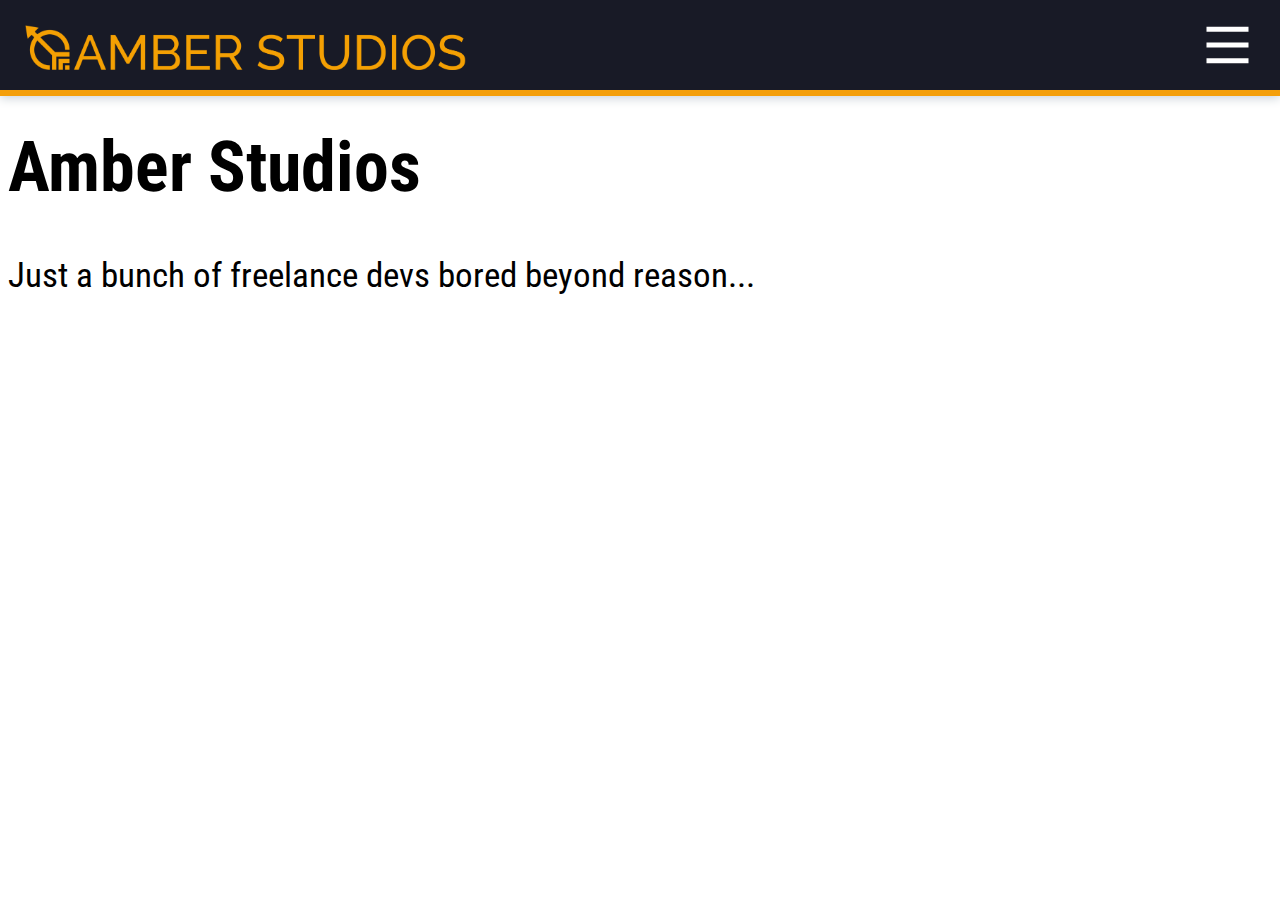
==== index.html @ 81653a92 "Update index.html" ====
<!DOCTYPE html>
<html>
  <head>
    
    <title>Amber Studios</title>
    <meta charset="UTF-8">
    <link rel="icon" type="image/png" href="img/Icon.png"/>
    <link href="css/style.css" rel="stylesheet">
    
  </head>
  
  <body>
    <div id="navcontainer">
      
      <script type="text/javascript" src="../js/navScript.js"></script>
    </div>
    
    <div class="heading">
      <h1>Amber Studios</h1>
      <p>Just a bunch of freelance devs bored beyond reason...</p>
    </div>
    
    
    <div class="main">
      <div id="WMbackground">
        <!--<img src="../img/watermarkBG.svg" alt="Watermarked Background"> -->
      </div>
    </div>
    
    <script src="../js/pageInit.js"></script>
	
    
    <!--div class="heading"> </div>
    <h1> Games </h1>
    <div class='seasons'>
      A Tale of Seasons<br/>—
      <p>Overpowered by the nefarious Dankme, King Ekmand has scattered the powerful elemental gems throughout the kingdom, causing ever-growing instability of the seasons. Save the kingdom by reuniting the gems and overthrowing the ruthless dictator!</p>
    </div> -->
    
  </body>


</html>
---- css/style.css ----
@import url('https://fonts.googleapis.com/css2?family=Roboto+Condensed&display=swap');
@import url('https://fonts.googleapis.com/css2?family=Quicksand&display=swap');
@import url('https://fonts.googleapis.com/css2?family=Metal+Mania&display=swap');

html {
	width: 100vw;
}

body {
	font-family: 'Roboto Condensed';
	font-size: 35px;
	overflow-x: hidden;
}

#overlay {
	width: 100%;
	height: 90%;
	background-color: rgb(0,0,0);
	position: fixed;
	opacity: 0;
	bottom: -6px;
	transition: all 0.7s ease-in-out;
	z-index: 1;
	box-shadow: -2px 0px 10px rgba(0,0,0,0.25);
}

#overlay.open {
	opacity: 0.3;
}

#headerFrame {
	top: -8px;
	left: -8px;
	position: relative;
	height: 100vh;
}

#header {
	background-color: #181a26;
	width: 100%;
    height: 10%;
    left: 0;
    top: 0;
	position: fixed;
    border-style: none none solid none;
    border-color: #f49f0a;
    border-width: 6px;
	box-shadow: 0 2px 10px #c9d1d6;
	z-index: 5;
}

#logo {
	position: fixed;
    text-align: left;
    top: 0;
    left: 0;
    height: 5%;
    padding: 25px 25px;
}

#logo img{
	height: 100%;
}

#dropdownTab {
	width: 30%;
	height: 90%;
    background-color: white;
    text-align: center;
	position: fixed;
	bottom: 0;
	right: -30%;
	transition: all 0.7s ease-in-out;
	z-index: 3;
}

#dropdownTab a {
    font-family: "Roboto Condensed";
    color: #181a26;
    line-height: 2;
    text-decoration: none;
}

#dropdownTab.open {
	transform: translateX(-90%);
}

#dd {
	width: 105px;
	height: 105px;
   	right: 0;
	margin: 0;
  	position: absolute;
  	top: 50%;
  	transform: translate(0%, -50%);
}
#l1, #l2, #l3 {
  stroke: white;
  stroke-width: 5px;
  transition: all 0.7s ease-in-out;
}

#l1.open {
	transform-origin: 50% 35%;
	transform: translate(0%, 15%) rotate(45deg);
}

#l2.open {
	transform-origin: 50% 50%;
	transform: translate(-100%, 0%);
}

#l3.open {
	transform-origin: 50% 65%;
	transform: translate(0%, -15%) rotate(-45deg);
}

h1 {
	 margin-top: 10%;
}
.seasons {
    font-family: 'Metal Mania';
    text-align: center;
    font-size: 35px;
    color: #f49f0a;
    margin-top: 20px;
    line-height: 0.75;
    background-color: #eef0f2;
    padding: 10px;
    border-radius: 5px;
    border: solid;
    border-color: #c9d1d6;
    box-shadow: 0 2px #f49f0a;
    width: 80%;
    margin: auto;
}
.seasons p {
    font-family: 'Roboto Condensed';
    color: #2b2d42;
    font-size: 15px;
    line-height: 1.5;
}

.main {
  text-align: center;
  width: 100%;
  position: absolute;
  top: 50%;
  left: 50%;
  transform: translate(-50%, -50%);
  filter: opacity(0.6);
  z-index: -10;
}

#arrow {
	fill: url(#mainGradient);
	stroke: url(#mainGradient);
	stroke-width: 0.15px;
	opacity: 0;
	animation: fadeIn 1s ease-out;
	animation-delay: 2s;
  	animation-fill-mode: forwards;
}

#feather {
	fill: url(#mainGradient);
	opacity: 0;
	animation: fadeIn 1s ease-out;
	animation-delay: 1.5s;
  	animation-fill-mode: forwards;
}

#ring1 {
	fill:#2b2d42;	
	opacity: 0;
	z-index:-20;
	transform: rotate(-90deg);
	transform-origin: 53% 53%;
	animation: ringRotate 0.7s ease-in-out;
	animation-delay: 3.5s;
	animation-fill-mode: forwards;
}

	
#ring2 {
	fill:#2b2d42;	
	opacity: 0;
	z-index:-20;
	transform: rotate(90deg);
	transform-origin: 53% 53%;
	animation: ringRotate 0.7s ease-in-out;
	animation-delay: 3.5s;
	animation-fill-mode: forwards;
}


#square {
	fill:#2b2d42;
	opacity: 0;
	animation: fadeIn 1s ease-out;
	animation-delay: 1s;
  	animation-fill-mode: forwards;
}	

@keyframes fadeIn {
     30% {
      opacity: 0;
    }
	100% {
      opacity: 1;
    }
}
	

@keyframes ringRotate {
	20% {
		opacity: 1;
	}
    100% {		
		opacity: 1;
		transform: rotate(0deg);
    }
}
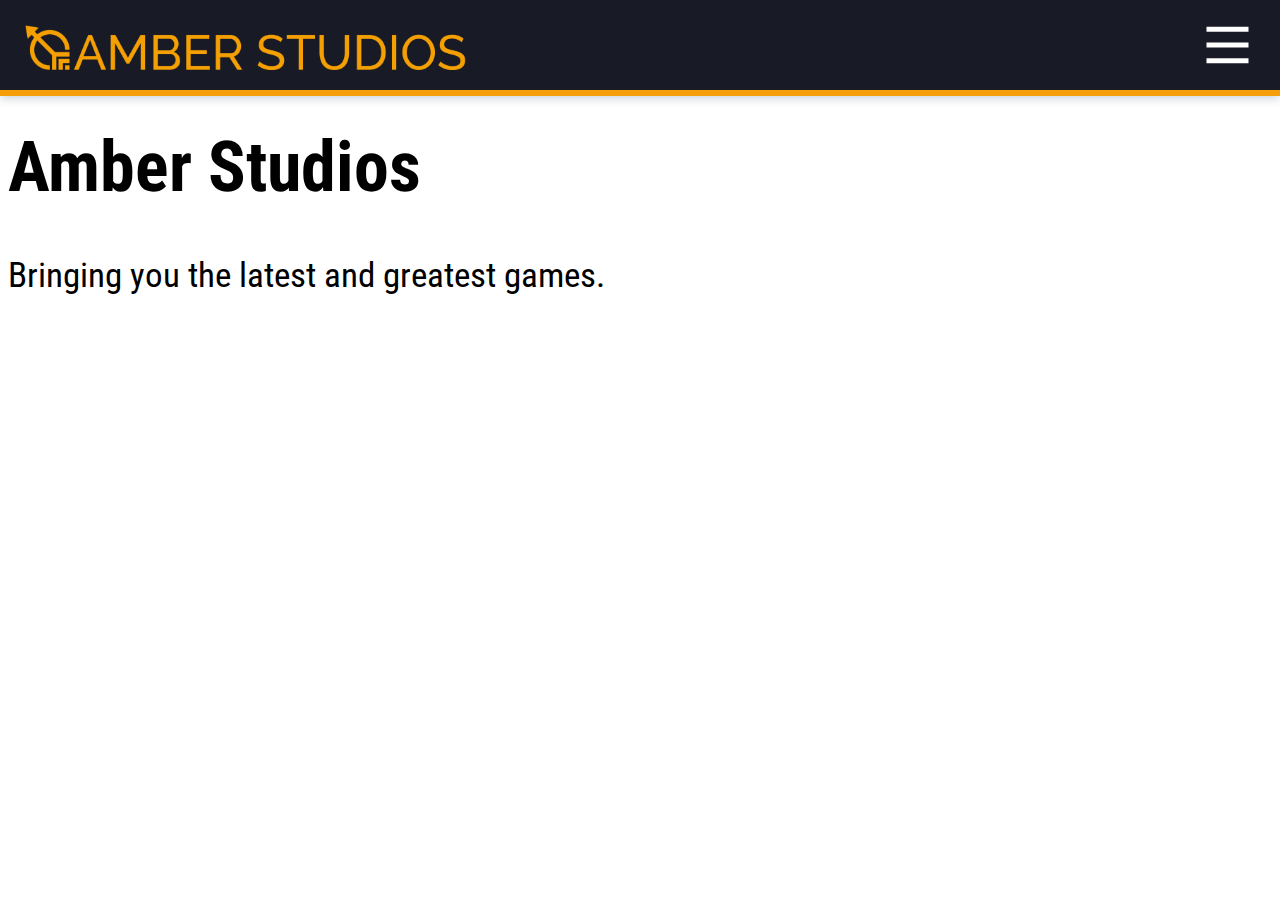
==== commit e1c32e70: "Redoing the website (in progress)" ====
--- a/index.html
+++ b/index.html
@@ -1,43 +1,38 @@
 <!DOCTYPE html>
+<html lang="en">
+
 <html>
-  <head>
-    
-    <title>Amber Studios</title>
-    <meta charset="UTF-8">
-    <link rel="icon" type="image/png" href="img/Icon.png"/>
-    <link href="css/style.css" rel="stylesheet">
-    
-  </head>
+
+<head>
+
+  <meta charset="UTF-8">
+  <meta name="viewport" content="width=device-width, initial-scale=1">
+  <meta name="description" content="Amber Studios official games and software.">
+
+  <title>Amber Studios</title>
+
+  <link rel="icon" href="img/Icon.png"/>
+  <link href="css/style.css" rel="stylesheet">
   
-  <body>
-    <div id="navcontainer">
-      
-      <script type="text/javascript" src="../js/navScript.js"></script>
-    </div>
-    
-    <div class="heading">
-      <h1>Amber Studios</h1>
-      <p>Just a bunch of freelance devs bored beyond reason...</p>
-    </div>
-    
-    
-    <div class="main">
-      <div id="WMbackground">
-        <!--<img src="../img/watermarkBG.svg" alt="Watermarked Background"> -->
-      </div>
-    </div>
-    
-    <script src="../js/pageInit.js"></script>
-	
-    
-    <!--div class="heading"> </div>
-    <h1> Games </h1>
-    <div class='seasons'>
-      A Tale of Seasons<br/>—
-      <p>Overpowered by the nefarious Dankme, King Ekmand has scattered the powerful elemental gems throughout the kingdom, causing ever-growing instability of the seasons. Save the kingdom by reuniting the gems and overthrowing the ruthless dictator!</p>
-    </div> -->
-    
-  </body>
+</head>
 
+<body>
+
+  <div id="navcontainer">
+    <script type="text/javascript" src="../js/navScript.js"></script>
+  </div>
+  
+  <div class="heading">
+    <h1>Amber Studios</h1>
+    <p>Bringing you the latest and greatest games.</p>
+  </div>
+  
+  <div class="main">
+
+  </div>
+  
+  <script src="../js/pageInit.js"></script>
+
+</body>
 
 </html>
--- a/css/style.css
+++ b/css/style.css
@@ -18,6 +18,7 @@
 	background-color: rgb(0,0,0);
 	position: fixed;
 	opacity: 0;
+	display: none;
 	bottom: -6px;
 	transition: all 0.7s ease-in-out;
 	z-index: 1;
@@ -118,38 +119,37 @@
 h1 {
 	 margin-top: 10%;
 }
-.seasons {
+
+.product {
     font-family: 'Metal Mania';
     text-align: center;
     font-size: 35px;
     color: #f49f0a;
     margin-top: 20px;
     line-height: 0.75;
-    background-color: #eef0f2;
+    background-color: rgba(200, 207, 213, 0.5);
     padding: 10px;
     border-radius: 5px;
     border: solid;
     border-color: #c9d1d6;
-    box-shadow: 0 2px #f49f0a;
+    box-shadow: 0 2px rgba(245, 159, 10, 0.5);
     width: 80%;
     margin: auto;
 }
-.seasons p {
+
+.product a {
+    font-family: 'Metal Mania';
+    text-align: center;
+    font-size: 35px;
+    color: #f49f0a;
+    margin-top: 20px;
+    line-height: 0.75;
+}
+.product p {
     font-family: 'Roboto Condensed';
     color: #2b2d42;
     font-size: 15px;
     line-height: 1.5;
-}
-
-.main {
-  text-align: center;
-  width: 100%;
-  position: absolute;
-  top: 50%;
-  left: 50%;
-  transform: translate(-50%, -50%);
-  filter: opacity(0.6);
-  z-index: -10;
 }
 
 #arrow {
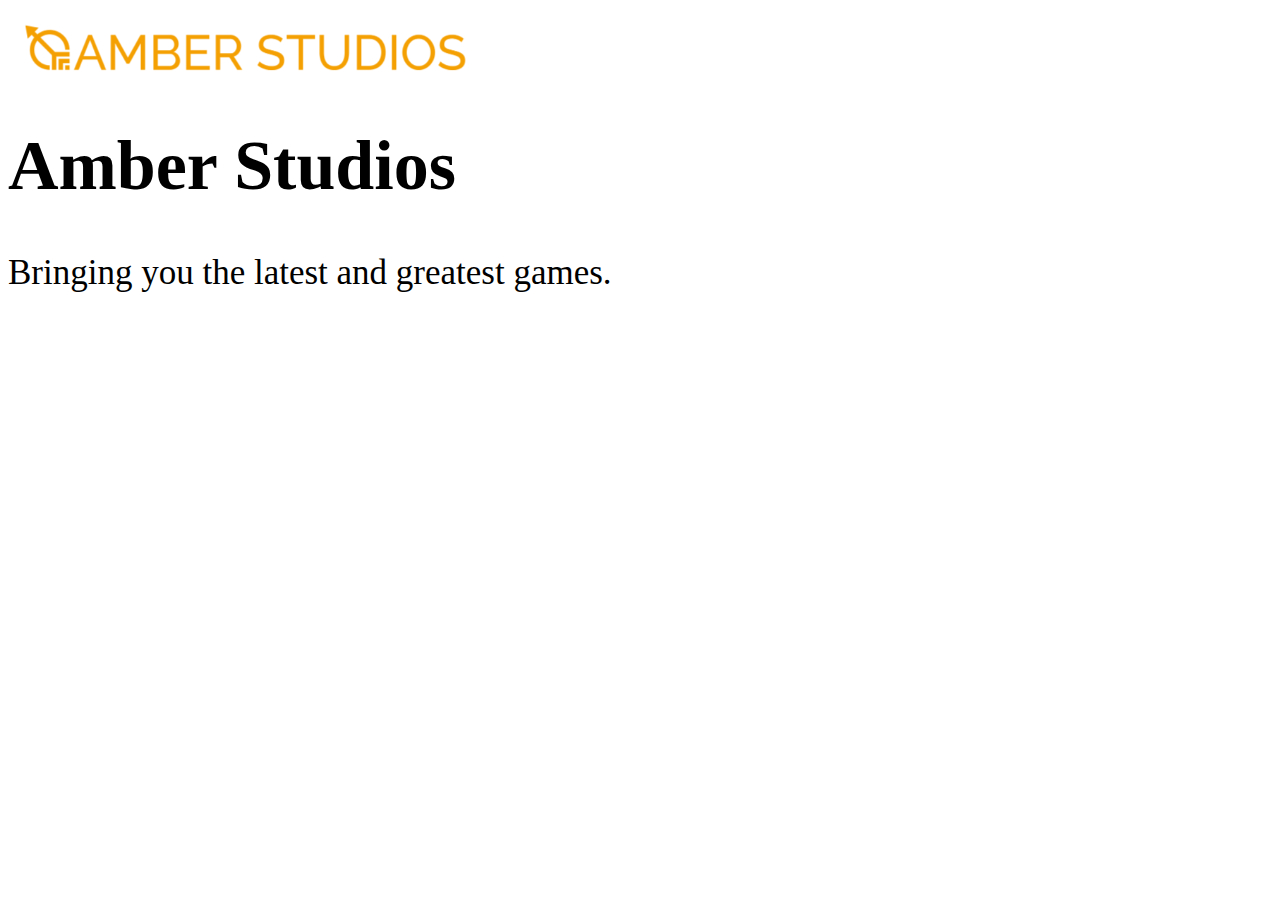
==== commit 4fb5c5e7: "what a mess" ====
--- a/index.html
+++ b/index.html
@@ -12,14 +12,37 @@
   <title>Amber Studios</title>
 
   <link rel="icon" href="img/Icon.png"/>
-  <link href="css/style.css" rel="stylesheet">
+  <link rel="stylesheet" href="css/style.css">
   
+  <!--Fonts-->
+  <link rel="preconnect" href="https://fonts.gstatic.com">
+  <link href="https://fonts.googleapis.com/css2?family=Metal+Mania&display=swap" rel="stylesheet">
+
 </head>
 
 <body>
 
   <div id="navcontainer">
-    <script type="text/javascript" src="../js/navScript.js"></script>
+    <div id=overlay onclick='if (closedOrOpen==1) {switchDropDown()}'>
+    </div>
+
+    <a id="logo" href='https://amberstudios.github.io'> <img src="img/Logo.png" alt="Amber Studios Logo"> </a>
+
+    <div>
+        <svg id="dd" onclick='switchDropDown();'> 
+            <line id='l1' x1='30%' y1='35%' x2='70%' y2='35%' style='stroke-width:5;stroke:rgb(255,255,255);'/>
+            <line id='l2' x1='30%' y1='50%' x2='70%' y2='50%' style='stroke-width:5;stroke:rgb(255,255,255);'/>
+            <line id='l3' x1='30%' y1='65%' x2='70%' y2='65%' style='stroke-width:5;stroke:rgb(255,255,255);'/>
+        </svg>
+    </div>
+    
+    <div id="dropdownTab">
+        <a href='https://amberstudios.github.io/'><img width="35px" height="35px" align="center" src="img/home.png"> Home</a><br/>
+        <a href='#'><img width="35px" height="35px" align="center" src="img/about.png"> About</a><br/>
+        <a href='https://amberstudios.github.io/products.html'><img width="35px" height="35px" align="center" src="img/games.png"> Products</a><br/>
+        <a href='#'><img width="35px" height="35px" align="center" src="img/contact.png"> Contact</a><br/>
+        <a href="https://forms.gle/b98K13NN5UcaEoCr6"><img width="35px" height="35px" align="center" src="img/join.png"> Join Us</a>
+    </div>
   </div>
   
   <div class="heading">
@@ -31,7 +54,7 @@
 
   </div>
   
-  <script src="../js/pageInit.js"></script>
+  <script src="js/main.js"></script>
 
 </body>
 
--- a/css/style.css
+++ b/css/style.css
@@ -1,53 +1,7 @@
-@import url('https://fonts.googleapis.com/css2?family=Roboto+Condensed&display=swap');
-@import url('https://fonts.googleapis.com/css2?family=Quicksand&display=swap');
-@import url('https://fonts.googleapis.com/css2?family=Metal+Mania&display=swap');
-
-html {
-	width: 100vw;
-}
-
 body {
 	font-family: 'Roboto Condensed';
 	font-size: 35px;
 	overflow-x: hidden;
-}
-
-#overlay {
-	width: 100%;
-	height: 90%;
-	background-color: rgb(0,0,0);
-	position: fixed;
-	opacity: 0;
-	display: none;
-	bottom: -6px;
-	transition: all 0.7s ease-in-out;
-	z-index: 1;
-	box-shadow: -2px 0px 10px rgba(0,0,0,0.25);
-}
-
-#overlay.open {
-	opacity: 0.3;
-}
-
-#headerFrame {
-	top: -8px;
-	left: -8px;
-	position: relative;
-	height: 100vh;
-}
-
-#header {
-	background-color: #181a26;
-	width: 100%;
-    height: 10%;
-    left: 0;
-    top: 0;
-	position: fixed;
-    border-style: none none solid none;
-    border-color: #f49f0a;
-    border-width: 6px;
-	box-shadow: 0 2px 10px #c9d1d6;
-	z-index: 5;
 }
 
 #logo {
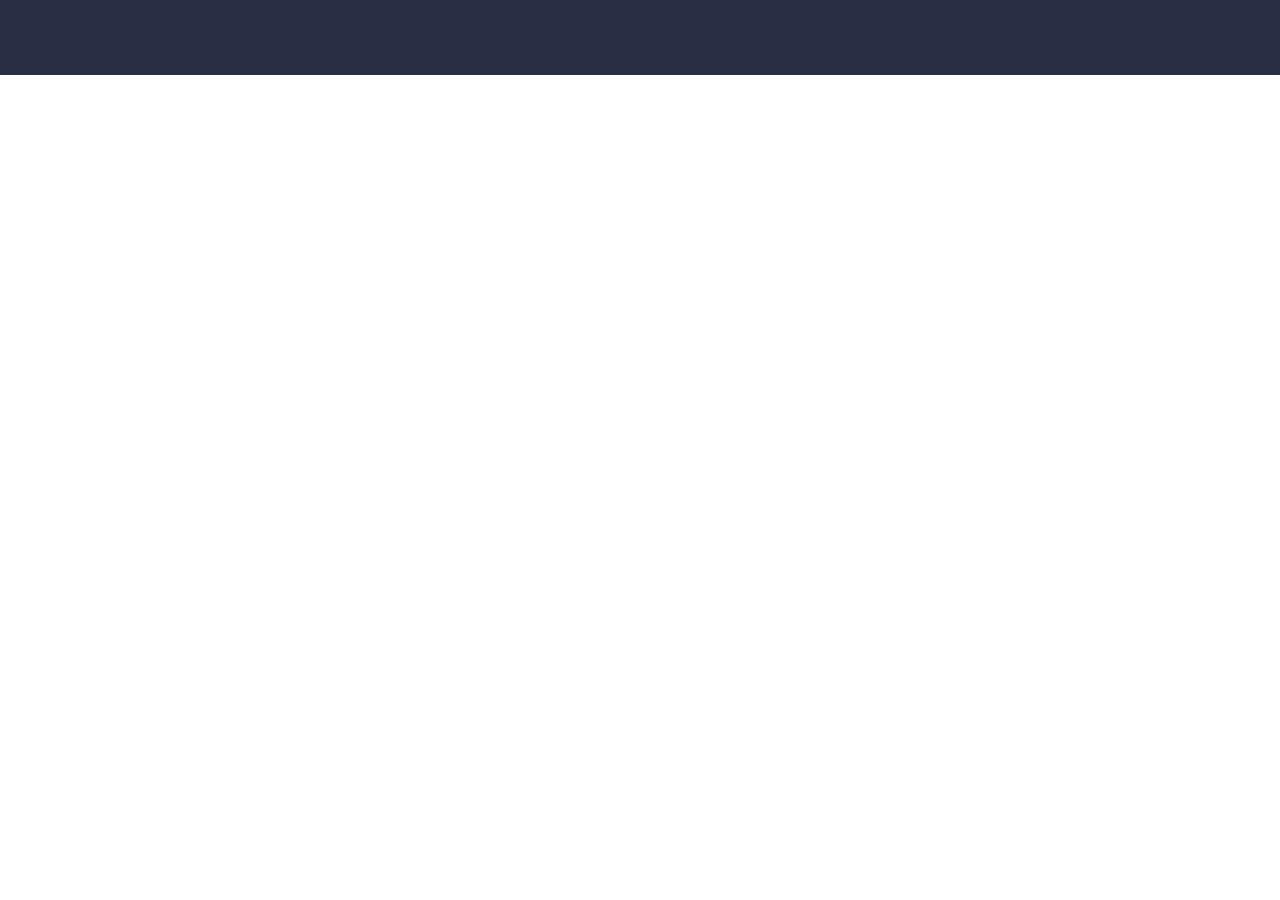
==== commit 59df9483: "Use lisa design to make website" ====
--- a/index.html
+++ b/index.html
@@ -1,7 +1,5 @@
 <!DOCTYPE html>
 <html lang="en">
-
-<html>
 
 <head>
 
@@ -13,48 +11,14 @@
 
   <link rel="icon" href="img/Icon.png"/>
   <link rel="stylesheet" href="css/style.css">
-  
-  <!--Fonts-->
-  <link rel="preconnect" href="https://fonts.gstatic.com">
-  <link href="https://fonts.googleapis.com/css2?family=Metal+Mania&display=swap" rel="stylesheet">
 
 </head>
 
 <body>
 
-  <div id="navcontainer">
-    <div id=overlay onclick='if (closedOrOpen==1) {switchDropDown()}'>
-    </div>
-
-    <a id="logo" href='https://amberstudios.github.io'> <img src="img/Logo.png" alt="Amber Studios Logo"> </a>
-
-    <div>
-        <svg id="dd" onclick='switchDropDown();'> 
-            <line id='l1' x1='30%' y1='35%' x2='70%' y2='35%' style='stroke-width:5;stroke:rgb(255,255,255);'/>
-            <line id='l2' x1='30%' y1='50%' x2='70%' y2='50%' style='stroke-width:5;stroke:rgb(255,255,255);'/>
-            <line id='l3' x1='30%' y1='65%' x2='70%' y2='65%' style='stroke-width:5;stroke:rgb(255,255,255);'/>
-        </svg>
-    </div>
+  <div id="navbar">
     
-    <div id="dropdownTab">
-        <a href='https://amberstudios.github.io/'><img width="35px" height="35px" align="center" src="img/home.png"> Home</a><br/>
-        <a href='#'><img width="35px" height="35px" align="center" src="img/about.png"> About</a><br/>
-        <a href='https://amberstudios.github.io/products.html'><img width="35px" height="35px" align="center" src="img/games.png"> Products</a><br/>
-        <a href='#'><img width="35px" height="35px" align="center" src="img/contact.png"> Contact</a><br/>
-        <a href="https://forms.gle/b98K13NN5UcaEoCr6"><img width="35px" height="35px" align="center" src="img/join.png"> Join Us</a>
-    </div>
   </div>
-  
-  <div class="heading">
-    <h1>Amber Studios</h1>
-    <p>Bringing you the latest and greatest games.</p>
-  </div>
-  
-  <div class="main">
-
-  </div>
-  
-  <script src="js/main.js"></script>
 
 </body>
 
--- a/css/style.css
+++ b/css/style.css
@@ -1,177 +1,10 @@
-body {
-	font-family: 'Roboto Condensed';
-	font-size: 35px;
-	overflow-x: hidden;
+html, body {
+    margin: 0;
+    font-family: Arial;
 }
 
-#logo {
-	position: fixed;
-    text-align: left;
-    top: 0;
-    left: 0;
-    height: 5%;
-    padding: 25px 25px;
-}
-
-#logo img{
-	height: 100%;
-}
-
-#dropdownTab {
-	width: 30%;
-	height: 90%;
-    background-color: white;
-    text-align: center;
-	position: fixed;
-	bottom: 0;
-	right: -30%;
-	transition: all 0.7s ease-in-out;
-	z-index: 3;
-}
-
-#dropdownTab a {
-    font-family: "Roboto Condensed";
-    color: #181a26;
-    line-height: 2;
-    text-decoration: none;
-}
-
-#dropdownTab.open {
-	transform: translateX(-90%);
-}
-
-#dd {
-	width: 105px;
-	height: 105px;
-   	right: 0;
-	margin: 0;
-  	position: absolute;
-  	top: 50%;
-  	transform: translate(0%, -50%);
-}
-#l1, #l2, #l3 {
-  stroke: white;
-  stroke-width: 5px;
-  transition: all 0.7s ease-in-out;
-}
-
-#l1.open {
-	transform-origin: 50% 35%;
-	transform: translate(0%, 15%) rotate(45deg);
-}
-
-#l2.open {
-	transform-origin: 50% 50%;
-	transform: translate(-100%, 0%);
-}
-
-#l3.open {
-	transform-origin: 50% 65%;
-	transform: translate(0%, -15%) rotate(-45deg);
-}
-
-h1 {
-	 margin-top: 10%;
-}
-
-.product {
-    font-family: 'Metal Mania';
-    text-align: center;
-    font-size: 35px;
-    color: #f49f0a;
-    margin-top: 20px;
-    line-height: 0.75;
-    background-color: rgba(200, 207, 213, 0.5);
-    padding: 10px;
-    border-radius: 5px;
-    border: solid;
-    border-color: #c9d1d6;
-    box-shadow: 0 2px rgba(245, 159, 10, 0.5);
-    width: 80%;
-    margin: auto;
-}
-
-.product a {
-    font-family: 'Metal Mania';
-    text-align: center;
-    font-size: 35px;
-    color: #f49f0a;
-    margin-top: 20px;
-    line-height: 0.75;
-}
-.product p {
-    font-family: 'Roboto Condensed';
-    color: #2b2d42;
-    font-size: 15px;
-    line-height: 1.5;
-}
-
-#arrow {
-	fill: url(#mainGradient);
-	stroke: url(#mainGradient);
-	stroke-width: 0.15px;
-	opacity: 0;
-	animation: fadeIn 1s ease-out;
-	animation-delay: 2s;
-  	animation-fill-mode: forwards;
-}
-
-#feather {
-	fill: url(#mainGradient);
-	opacity: 0;
-	animation: fadeIn 1s ease-out;
-	animation-delay: 1.5s;
-  	animation-fill-mode: forwards;
-}
-
-#ring1 {
-	fill:#2b2d42;	
-	opacity: 0;
-	z-index:-20;
-	transform: rotate(-90deg);
-	transform-origin: 53% 53%;
-	animation: ringRotate 0.7s ease-in-out;
-	animation-delay: 3.5s;
-	animation-fill-mode: forwards;
-}
-
-	
-#ring2 {
-	fill:#2b2d42;	
-	opacity: 0;
-	z-index:-20;
-	transform: rotate(90deg);
-	transform-origin: 53% 53%;
-	animation: ringRotate 0.7s ease-in-out;
-	animation-delay: 3.5s;
-	animation-fill-mode: forwards;
-}
-
-
-#square {
-	fill:#2b2d42;
-	opacity: 0;
-	animation: fadeIn 1s ease-out;
-	animation-delay: 1s;
-  	animation-fill-mode: forwards;
-}	
-
-@keyframes fadeIn {
-     30% {
-      opacity: 0;
-    }
-	100% {
-      opacity: 1;
-    }
-}
-	
-
-@keyframes ringRotate {
-	20% {
-		opacity: 1;
-	}
-    100% {		
-		opacity: 1;
-		transform: rotate(0deg);
-    }
-}
+#navbar {
+    background-color: #2B2D42;
+    width: 100%;
+    height: 75px;
+}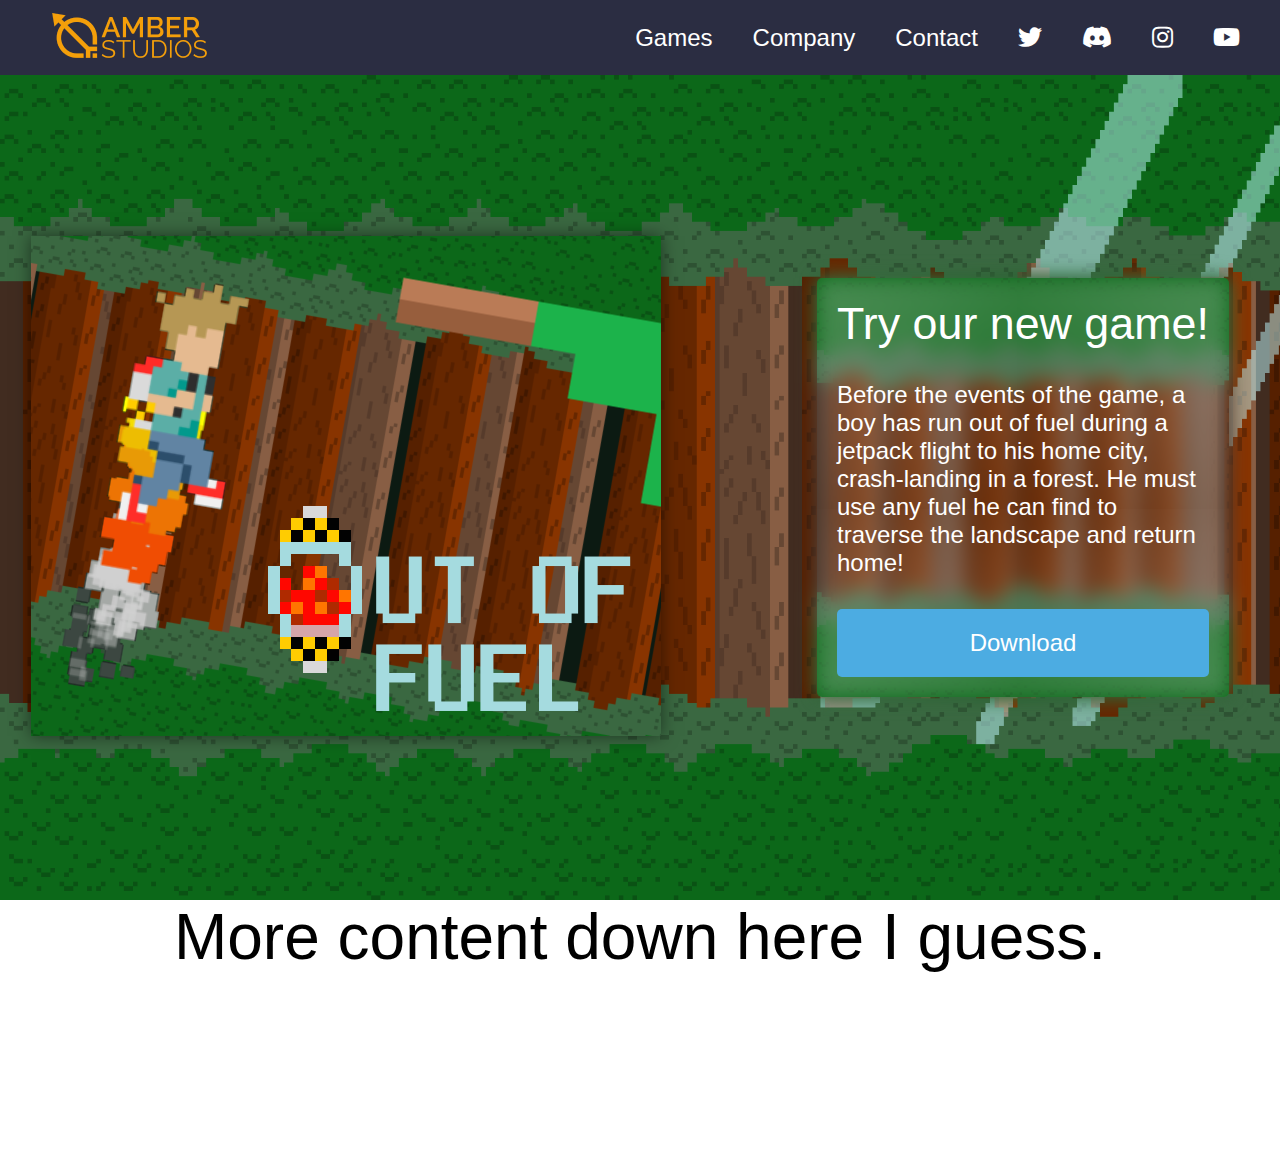
==== commit 11ca3d9f: "Website redesign part 1" ====
--- a/index.html
+++ b/index.html
@@ -11,15 +11,45 @@
 
   <link rel="icon" href="img/Icon.png"/>
   <link rel="stylesheet" href="css/style.css">
+  <link href="https://cdnjs.cloudflare.com/ajax/libs/font-awesome/5.15.4/css/all.min.css" rel="stylesheet">
 
 </head>
 
 <body>
 
-  <div id="navbar">
-    
+  <div id="container-1">
+    <div id="navbar">
+      <div id="logo"><img src="img/Logo.png"></div>
+      <div id="nav-right">
+        <div id="nav-button">Games</div>
+        <div id="nav-button">Company</div>
+        <div id="nav-button">Contact</div>
+        <div id="nav-button"><i class="fab fa-twitter"></i></div>
+        <div id="nav-button"><i class="fab fa-discord"></i></div>
+        <div id="nav-button"><i class="fab fa-instagram"></i></div>
+        <div id="nav-button"><i class="fab fa-youtube"></i></div>
+      </div>
+    </div>
+
+    <div id="content-1">
+      <div id="game-img"><img src="img/oofThumb.png"></div>
+      <div id="game-bio">
+        <div id="game-header">Try our new game!</div>
+        <div id="game-content">Before the events of the game, a boy
+          has run out of fuel during a jetpack flight to his home
+          city, crash-landing in a forest. He must use any fuel he can
+          find to traverse the landscape and return home!
+        </div>
+        <div id="game-download">Download</div>
+      </div>
+    </div>
   </div>
 
+  <div id="content-2">
+    <div id="content-2-title">
+      More content down here I guess.
+    </div>
+  </div>
 </body>
 
 </html>
--- a/css/style.css
+++ b/css/style.css
@@ -3,8 +3,109 @@
     font-family: Arial;
 }
 
+#container-1 {
+    display: flex;
+    flex-direction: column;
+    min-height: 100vh;
+}
+
 #navbar {
     background-color: #2B2D42;
-    width: 100%;
     height: 75px;
+    display: flex;
+    justify-content: space-between;
+    align-items: center;
+}
+
+#logo {
+    margin-left: 50px;
+}
+
+#nav-right {
+    margin-right: 20px;
+    color: white;
+    font-size: 1.5rem;
+    display: flex;
+}
+
+#nav-button {
+    padding: 5px 20px;
+}
+
+#content-1 {
+    display: flex;
+    justify-content: space-around;
+    align-items: center;
+    padding-left: 20px;
+    padding-right: 20px;
+    flex: 1;
+    background: url(/img/oofBackground.png) no-repeat;
+    background-size: cover;
+}
+
+#game-img {
+    width: 60%;
+    object-fit: contain;
+}
+
+#game-img img {
+    box-shadow: 0 0 1rem 0 rgba(0, 0, 0, 0.5);	
+}
+
+#game-bio::before {
+    content: "";
+    position: absolute;
+    background: inherit;
+    top: 0;
+	left: 0;
+	right: 0;
+	bottom: 0;
+    z-index: -1;
+    box-shadow: inset 0 0 2000px rgba(255, 255, 255, .5);
+    filter: blur(10px);
+}
+
+#game-bio {
+    background: inherit;
+    box-shadow: 0 0 1rem 0 rgba(0, 0, 0, 0.5);	
+	border-radius: 5px;
+	position: relative;
+    z-index: 1;
+    padding: 20px;
+    margin: 20px;
+    color: white;
+    display: flex;
+    flex-direction: column;
+    justify-content: space-around;
+    width: 30%
+}
+
+#game-header {
+    display: flex;
+    justify-content: center;
+    font-size: 2.8rem;
+}
+
+#game-content {
+    font-size: 1.5rem;
+    padding: 2rem 0;
+}
+
+#game-download {
+    display: flex;
+    justify-content: center;
+    font-size: 1.5rem;
+    background-color: #4CACE2;
+    padding: 20px;
+    border-radius: 5px;
+}
+
+#content-2 {
+    display: flex;
+    justify-content: center;
+}
+
+#content-2-title {
+    font-size: 4rem;
+    padding-bottom: 200px;
 }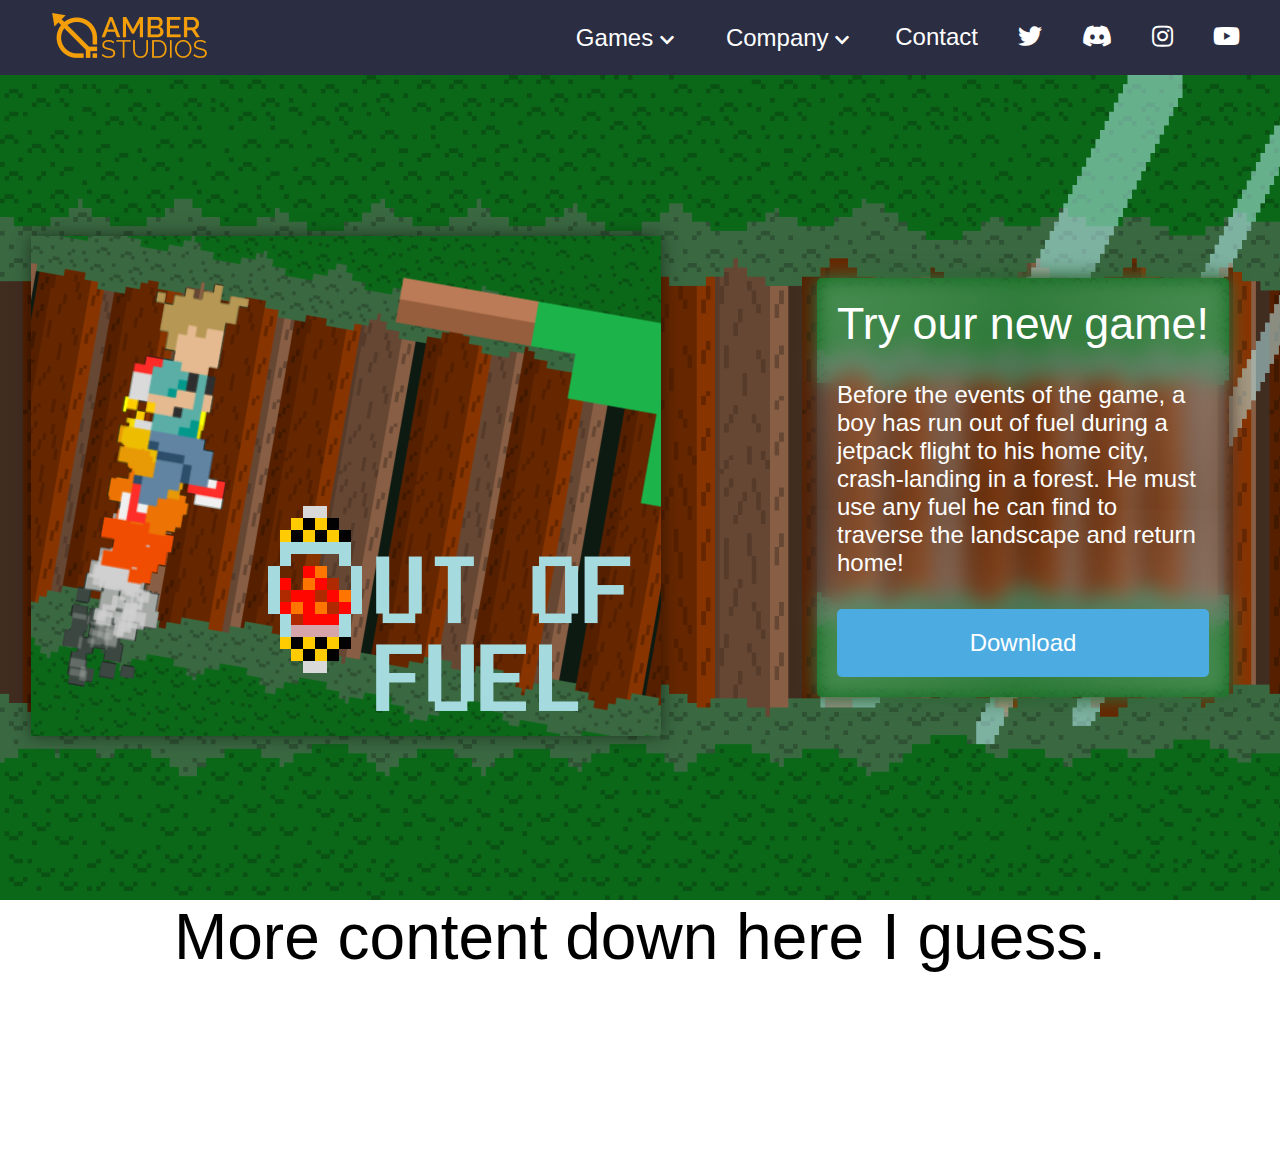
==== commit c14bf34d: "Add dropdowns and make social links work" ====
--- a/index.html
+++ b/index.html
@@ -21,13 +21,32 @@
     <div id="navbar">
       <div id="logo"><img src="img/Logo.png"></div>
       <div id="nav-right">
-        <div id="nav-button">Games</div>
-        <div id="nav-button">Company</div>
+        <div>
+          <button onclick="dropdown(1)"><div id="nav-button">Games <i id="chevron1" class="fas fa-chevron-down"></i></div></button>
+          <div id="dropdown1">
+            <div id="dd-item">A Royal Trance</div>
+            <div id="dd-item">Cubey the Cube</div>
+            <div id="dd-item">Oh No, My Limbs!</div>
+            <div id="dd-item">Out of Fuel</div>
+            <div id="dd-item">Slimes and Sawblades</div>
+            <div id="dd-item">Tale of Seasons</div>
+          </div>
+        </div>
+        <div>
+          <button onclick="dropdown(2)"><div id="nav-button">Company <i id="chevron2" class="fas fa-chevron-down"></i></div></button>
+          <div id="dropdown2">
+            <div id="dd-item">Leadership</div>
+            <div id="dd-item">Careers</div>
+            <div id="dd-item">Mission</div>
+            <div id="dd-item">About</div>
+            <div id="dd-item">Partners</div>
+          </div>
+        </div>
         <div id="nav-button">Contact</div>
-        <div id="nav-button"><i class="fab fa-twitter"></i></div>
-        <div id="nav-button"><i class="fab fa-discord"></i></div>
-        <div id="nav-button"><i class="fab fa-instagram"></i></div>
-        <div id="nav-button"><i class="fab fa-youtube"></i></div>
+        <a href="https://twitter.com/Amber_Studios" target="_blank"><div id="nav-button"><i class="fab fa-twitter"></i></div></a>
+        <a href="https://discord.gg/XxSQpc7xDS" target="_blank"><div id="nav-button"><i class="fab fa-discord"></i></div></a>
+        <a href="https://www.instagram.com/amberstudiosdev" target="_blank"><div id="nav-button"><i class="fab fa-instagram"></i></div></a>
+        <a href="https://www.youtube.com/channel/UCmgpzSu4y81TH7MchGoj_0w" target="_blank"><div id="nav-button"><i class="fab fa-youtube"></i></div></a>
       </div>
     </div>
 
@@ -50,6 +69,8 @@
       More content down here I guess.
     </div>
   </div>
+
+  <script src="js/main.js"></script>
 </body>
 
 </html>
--- a/css/style.css
+++ b/css/style.css
@@ -21,6 +21,11 @@
     margin-left: 50px;
 }
 
+button {
+    background: none;
+    border: none;
+}
+
 #nav-right {
     margin-right: 20px;
     color: white;
@@ -28,8 +33,42 @@
     display: flex;
 }
 
+#chevron1, #chevron2 {
+    font-size: 1rem;
+    transition-duration: 0.2s;
+    transition-property: transform;
+}
+
 #nav-button {
     padding: 5px 20px;
+    font-size: 1.5rem;
+    color: white;
+    transition: color 0.2s ease-in-out;
+}
+
+#nav-button:hover {
+    color: #F08700;
+    cursor: pointer;
+}
+
+#dropdown1, #dropdown2 {
+    display: none;
+    position: absolute;
+    flex-direction: column;
+    justify-content: center;
+    text-align: center;
+    overflow: hidden;
+    z-index: 1000;
+    background-color: #2B2D42;
+    width: 15%;
+    font-size: 1.3rem;
+    padding: 5px;
+    border-radius: 5px;
+}
+
+#dd-item {
+    padding-bottom: 5px;
+    overflow: hidden;
 }
 
 #content-1 {
